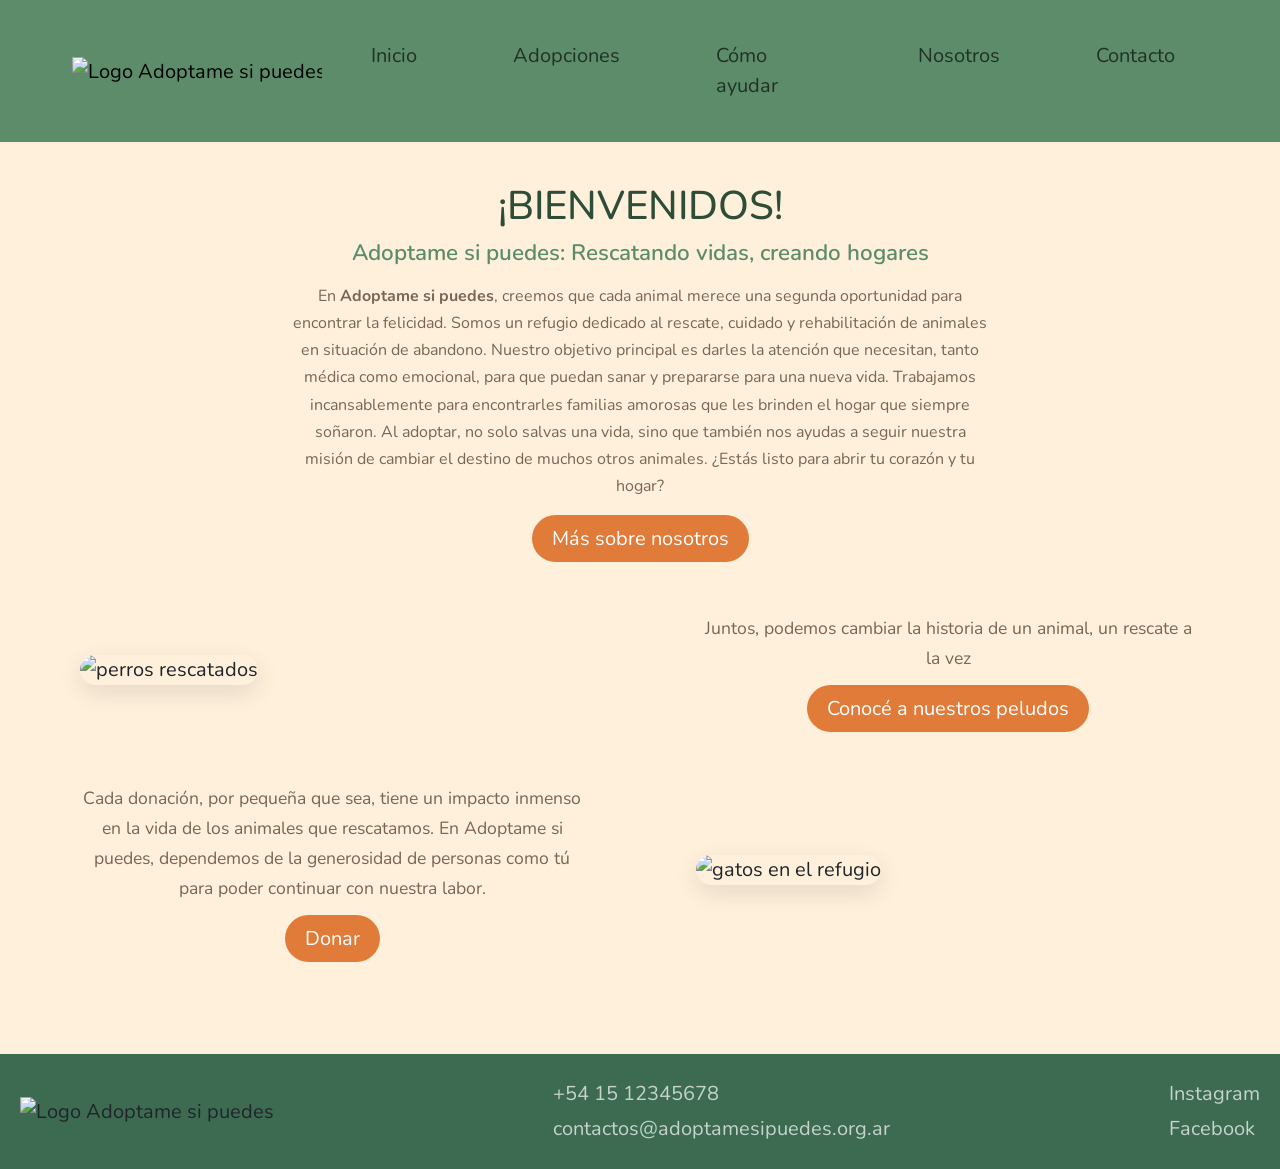
==== index.html @ fd618a39 "rediseño paleta de colores" ====
<!DOCTYPE html>
<html lang="es">
<head>
    <meta charset="UTF-8">
    <meta name="viewport" content="width=device-width, initial-scale=1.0">
    <meta name="description" content="Adoptame si puedes es un refugio dedicado al rescate y adopción responsable de perros y gatos abandonados. Encuentra tu compañero ideal y cambia una vida."><!-- las descripciones no tienen que pasar los 160 caracteres  / CADA HTML TIENE UNA PROPIA -->
    <meta name="author" content="Camila Ayelen Sosa">
    <meta property="og:title" content="Adoptame Si Puedes">
    <meta property="og:description" content="Refugio de animales dedicado al rescate, cuidado y adopción responsable de perros y gatos en situación de calle.">
    <meta property="og:image" content="https://adoptame-si-puedes.netlify.app/imagenes/foto-carrousel2.jpg">
    <meta property="og:url" content="https://adoptame-si-puedes.netlify.app/">
    <meta property="og:type" content="website">
    <title>Adoptame si puedes - Refugio de animales en Buenos Aires</title>
    <link rel="icon" type="image/png" href="./imagenes/favicon.png">
    <link href="https://cdn.jsdelivr.net/npm/bootstrap@5.3.8/dist/css/bootstrap.min.css" rel="stylesheet" integrity="sha384-sRIl4kxILFvY47J16cr9ZwB07vP4J8+LH7qKQnuqkuIAvNWLzeN8tE5YBujZqJLB" crossorigin="anonymous">
    <link rel="stylesheet" href="css/style.css">
    <link rel="preconnect" href="https://fonts.googleapis.com">
<link rel="preconnect" href="https://fonts.gstatic.com" crossorigin>
<link href="https://fonts.googleapis.com/css2?family=Mozilla+Text:wght@200..700&family=Nata+Sans:wght@100..900&display=swap" rel="stylesheet">
</head>
<body>
    <header>
        <nav class="navbar navbar-expand-lg">
            <div class="container-fluid">
            <a class="navbar-brand" href="#"><img src="./imagenes/adoptame-logo.webp" alt="Logo Adoptame si puedes" class="logo"></a>
            <button class="navbar-toggler" type="button" data-bs-toggle="collapse" data-bs-target="#navbarNav" aria-controls="navbarNav" aria-expanded="false" aria-label="Toggle navigation">
                <span class="navbar-toggler-icon"></span>
            </button>
                <div class="collapse navbar-collapse" id="navbarNav">
                    <ul class="navbar-nav ms-auto">
                        <li class="nav-item"><a class="nav-link" href="index.html">Inicio</a></li>
                        <li class="nav-item"><a class="nav-link" href="./html/adopciones.html">Adopciones</a></li>
                        <li class="nav-item"><a class="nav-link" href="./html/comoayudar.html">Cómo ayudar</a></li>
                        <li class="nav-item"><a class="nav-link" href="./html/nosotros.html">Nosotros</a></li>
                        <li class="nav-item"><a class="nav-link" href="./html/contacto.html">Contacto</a></li>
                    </ul>
                </div>
            </div>
        </nav>
    </header>
    <main class="inicio">
        <section class="sec1">
            <h1>¡BIENVENIDOS!</h1>
            <h2>Adoptame si puedes: Rescatando vidas, creando hogares</h2>
            <p>En <strong>Adoptame si puedes</strong>, creemos que cada animal merece una segunda oportunidad para encontrar la felicidad. Somos un refugio dedicado al rescate, cuidado y rehabilitación de animales en situación de abandono.

Nuestro objetivo principal es darles la atención que necesitan, tanto médica como emocional, para que puedan sanar y prepararse para una nueva vida. Trabajamos incansablemente para encontrarles familias amorosas que les brinden el hogar que siempre soñaron.

Al adoptar, no solo salvas una vida, sino que también nos ayudas a seguir nuestra misión de cambiar el destino de muchos otros animales. ¿Estás listo para abrir tu corazón y tu hogar?</p>
            <a href="./html/nosotros.html" class="buttons">Más sobre nosotros</a>
        </section>
        <section class="sec2">
            <div class="div-imagen">
                <img src="../imagenes/perros-refugio.jpg" alt="perros rescatados" class="imagenes-inbox">
            </div>
            <div class="div-texto">
                <p>Juntos, podemos cambiar la historia de un animal, un rescate a la vez</p>
            <a href="./html/adopciones.html" class="buttons">Conocé a nuestros peludos</a>
            </div>
            
        </section>
        <section class="sec3">
            <div class="div-imagen">
                <img src="../imagenes/gatos-refugio.jpg" alt="gatos en el refugio" class="imagenes-inbox">
            </div>
            <div class="div-texto">
                <p>Cada donación, por pequeña que sea, tiene un impacto inmenso en la vida de los animales que rescatamos. En Adoptame si puedes, dependemos de la generosidad de personas como tú para poder continuar con nuestra labor.</p>
            <a href="./html/comoayudar.html" class="buttons">Donar</a>
            </div>
        </section>
    </main>
    <footer>
        <div>
            <img src="./imagenes/adoptame-logo.webp" alt="Logo Adoptame si puedes" class="footer-logo">
        </div>
        <ul class="ul-footer">
            <li>+54 15 12345678</li>
            <li><a href="mailto: contactos@adoptamesipuedes.org.ar">contactos@adoptamesipuedes.org.ar</a></li>
        </ul>
        <ul class="ul-footer">
            <li><a href="https://www.instagram.com/" target="_blank" rel="noopener noreferrer">Instagram</a></li>
            <li><a href="https://www.facebook.com/" target="_blank" rel="noopener noreferrer">Facebook</a></li>
        </ul>
    </footer>
    <script src="https://cdn.jsdelivr.net/npm/bootstrap@5.3.0/dist/js/bootstrap.bundle.min.js"></script>
</body>
</html>
---- css/style.css ----
@import url("https://fonts.googleapis.com/css2?family=Nunito:ital,wght@0,200..1000;1,200..1000&display=swap");
* {
  margin: 0;
  padding: 0;
  box-sizing: border-box;
}

body {
  font-family: "Nunito", sans-serif;
  font-size: 20px;
  font-style: normal;
  background-color: #FFF0DC;
}

a {
  list-style: none;
  text-decoration: none;
  color: #2E4D38;
}
a:hover {
  color: #E07B39;
}

.space-mono-regular-italic {
  font-family: "Space Mono", monospace;
  font-weight: 400;
  font-style: italic;
}

footer {
  background-color: #3D6B52;
  display: flex;
  justify-content: space-between;
  align-items: center;
  padding: 20px;
}
footer ul {
  flex-direction: column;
  list-style: none;
  padding: 0;
  margin: 0;
}
footer ul li {
  margin: 5px 0;
  color: rgba(255, 255, 255, 0.7);
}
footer a {
  color: rgba(255, 255, 255, 0.7);
}
footer a:hover {
  color: #E07B39;
}

.footer-logo {
  width: 130px;
}

.inicio {
  padding: 40px 20px;
  background-color: #FFF0DC;
}
.inicio .sec1 {
  text-align: center;
  max-width: 700px;
  margin: 0 auto 60px auto;
}
.inicio .sec1 h1 {
  font-size: 2.5rem;
  margin-bottom: 10px;
  color: #2E4D38;
}
.inicio .sec1 h2 {
  font-size: 1.4rem;
  font-weight: 600;
  color: #5C8C6A;
  margin-bottom: 16px;
}
.inicio .sec1 p {
  font-size: 1rem;
  color: #7A6652;
  line-height: 1.7;
  margin-bottom: 24px;
}

.sec2,
.sec3 {
  display: flex;
  align-items: center;
  width: 100%;
  justify-content: space-between;
  margin-bottom: 60px;
  gap: 40px;
  padding: 0 2.5rem;
  text-align: left;
}
.sec2 .div-imagen,
.sec3 .div-imagen {
  flex: 1;
  max-width: 45%;
}
.sec2 .div-imagen img,
.sec3 .div-imagen img {
  max-width: 100%;
  border-radius: 16px;
  height: auto;
  box-shadow: 0 8px 24px rgba(0, 0, 0, 0.1);
}
.sec2 .div-texto,
.sec3 .div-texto {
  flex: 1;
  max-width: 45%;
  text-align: center;
}
.sec2 .div-texto p,
.sec3 .div-texto p {
  color: #7A6652;
  font-size: 1.1rem;
  line-height: 1.7;
  margin-bottom: 20px;
}

.sec3 {
  flex-direction: row-reverse;
}

.main-nosotros {
  display: flex;
  flex-wrap: wrap;
  align-items: flex-start;
  justify-content: space-between;
  gap: 2.5rem;
  padding: 2.5rem 1.25rem;
}
.main-nosotros .texto-nosotros {
  flex: 1 1 45%;
  text-align: left;
}
.main-nosotros .texto-nosotros h1 {
  font-size: 2.5rem;
  margin-bottom: 20px;
}

#carouselExample {
  flex: 1 1 45%;
  max-width: 500px;
  min-height: 350px;
  position: relative;
}
#carouselExample .carousel-inner {
  border-radius: 8px;
  overflow: hidden;
  height: 350px;
}
#carouselExample .carousel-inner .carousel-item {
  height: 100%;
}
#carouselExample .carousel-inner .carousel-item img {
  width: 100%;
  height: 100%;
  object-fit: cover;
}

.contacto {
  max-width: 50rem;
  margin: 0 auto;
  padding: 40px 20px;
  text-align: center;
}
.contacto form {
  display: flex;
  flex-direction: column;
  gap: 15px;
  text-align: left;
}
.contacto form label {
  font-weight: bold;
}
.contacto form input, .contacto form select, .contacto form textarea {
  padding: 10px;
  border: 1px solid #e5e5e5;
  border-radius: 8px;
  font-size: 16px;
  width: 100%;
}
.contacto form input:hover, .contacto form select:hover, .contacto form textarea:hover {
  border: 2px solid black; /* el color y grosor que quieras */
  outline: none; /* para evitar el borde azul del navegador */
  transition: border 0.3s ease;
}

.formulario-contenedor textarea {
  height: 100px;
}

.logos-redes {
  width: 120px;
}

.como-ayudar {
  margin: 0 auto;
  padding: 40px 20px;
  text-align: center;
  margin-bottom: 1.25rem;
  font-size: 1.375rem;
}
.como-ayudar h1 {
  font-size: 3.125rem;
  margin-bottom: 20px;
}
.como-ayudar div {
  display: grid;
  grid-template-columns: repeat(auto-fit, minmax(250px, 1fr));
  gap: 30px;
}

.donaciones-box {
  background-color: #E07B39;
  padding: 15px;
  margin-top: 15px;
  margin-bottom: 20px;
  border-radius: 8px;
  font-family: monospace;
}

.adopcionesintro, h2 {
  display: flex;
  flex-direction: column;
  justify-content: flex-start;
  align-items: center;
  flex-wrap: nowrap;
  gap: 0;
  width: 100%;
  text-align: center;
  padding-top: 40px;
}

h2 {
  padding-top: 0;
}

header {
  display: flex;
  flex-direction: row;
  justify-content: space-between;
  align-items: center;
  flex-wrap: nowrap;
  gap: 0;
  width: 100%;
  position: sticky;
  z-index: 1000;
  top: 0px;
  background-color: #5C8C6A !important;
}
header nav {
  display: flex;
  flex-direction: row;
  justify-content: flex-end;
  align-items: stretch;
  flex-wrap: nowrap;
  gap: 0;
  font-size: 20px;
}
header nav ul {
  display: flex;
  flex-direction: row;
  justify-content: flex-start;
  align-items: stretch;
  flex-wrap: nowrap;
  gap: 20px;
  list-style: none;
  margin: 0;
  padding: 0;
}
header nav ul a {
  text-decoration: none;
  color: #fff;
  margin: 20px;
}

.logo {
  width: 130px;
}

.buttons {
  padding: 10px 20px;
  background-color: #E07B39;
  border-radius: 62.5rem;
  text-decoration: none;
  color: #fff;
  font-size: 20px;
  border: none;
  cursor: pointer;
  transition: all 0.3s ease;
}
.buttons:hover {
  background-color: #3D6B52;
  color: #fff;
  transform: translateY(-2px);
  box-shadow: 0 4px 8px rgba(0, 0, 0, 0.2);
}
.buttons:active {
  transform: translateY(0);
  box-shadow: 0 2px 4px rgba(0, 0, 0, 0.1);
}
.buttons:focus-visible {
  outline: 2px solid #FFF0DC;
  outline-offset: 4px;
}

input:focus {
  font-style: italic;
}

.card-ayuda {
  background: #5C8C6A;
  border-radius: 12px;
  padding: 25px;
  box-shadow: 0 4px 12px rgba(0, 0, 0, 0.1);
  text-align: left;
  transition: all 0.3s ease;
}
.card-ayuda:hover {
  transform: translateY(-5px);
  box-shadow: 0 8px 20px rgba(0, 0, 0, 0.15);
  background: #FFF0DC;
}
.card-ayuda h2 {
  color: #E07B39;
  margin-bottom: 15px;
}
.card-ayuda div {
  background: #5C8C6A;
  padding: 15px;
  margin-top: 15px;
  border-radius: 8px;
  font-family: monospace;
}

.cards {
  display: flex;
  flex-direction: row;
  justify-content: space-between;
  align-items: flex-start;
  flex-wrap: wrap;
  gap: 20px;
}

.card {
  width: 18rem;
  min-height: 18.75rem;
  overflow: hidden;
  flex: 0 1 calc(33.333% - 20px);
  margin-bottom: 20px;
  background: #FFF0DC;
  border-radius: 1.25rem;
  filter: grayscale(1);
  transition: all 0.4s ease;
}
.card:hover {
  filter: grayscale(0);
  transform: translateY(-8px);
  box-shadow: 0 12px 25px rgba(0, 0, 0, 0.15);
}

.card-img-top {
  width: 100%;
  height: auto;
  object-fit: cover;
  border-radius: 1.25rem;
  transition: transform 0.4s ease;
}
.card-img-top:hover {
  transform: scale(1.1);
}

.card-body {
  padding: 15px;
  margin-top: 35px;
  transition: all 0.3s ease;
}
.card-body .card-title {
  transition: color 0.3s ease;
}
.card:hover .card-body .card-title {
  color: #E07B39;
}

@media (min-width: 1200px) {
  header {
    padding: 0 60px;
  }
  header nav ul {
    display: flex;
    flex-direction: row;
    justify-content: flex-start;
    align-items: stretch;
    flex-wrap: nowrap;
    gap: 30px;
  }
  header nav ul a {
    text-decoration: none;
    color: #FFF0DC;
    margin: 25px;
    font-size: 22px;
  }
  .logo {
    width: 150px;
  }
  .sec2, .sec3 {
    padding: 0 60px;
    gap: 50px;
  }
}
@media (max-width: 768px) {
  header {
    display: flex;
    flex-direction: column;
    justify-content: center;
    align-items: center;
    flex-wrap: nowrap;
    gap: 10px;
    padding: 10px;
  }
  header nav {
    width: 100%;
    display: flex;
    flex-direction: row;
    justify-content: center;
    align-items: stretch;
    flex-wrap: nowrap;
    gap: 0;
  }
  header nav ul {
    display: flex;
    flex-direction: row;
    justify-content: center;
    align-items: stretch;
    flex-wrap: wrap;
    gap: 15px;
  }
  header nav ul a {
    text-decoration: none;
    color: #FFF0DC;
    margin: 10px;
    font-size: 18px;
  }
  .sec2, .sec3 {
    flex-direction: column;
    gap: 30px;
    padding: 0 20px;
    text-align: center;
  }
  .sec2 .div-imagen, .sec2 .div-texto, .sec3 .div-imagen, .sec3 .div-texto {
    max-width: 100%;
  }
  .sec3 {
    flex-direction: column;
  }
  .cards {
    justify-content: center;
  }
  .cards .card {
    flex: 0 1 calc(100% - 20px);
  }
  .main-nosotros {
    flex-direction: column;
    text-align: center;
  }
  .main-nosotros .texto-nosotros,
  .main-nosotros #carouselExample {
    flex: 1 1 100%;
    max-width: 100%;
  }
  .main-nosotros #carouselExample {
    min-height: 250px;
  }
  .main-nosotros #carouselExample .carousel-inner {
    height: 250px;
  }
  footer {
    flex-direction: column;
    align-items: center;
    text-align: center;
  }
}
@media (max-width: 320px) {
  header {
    display: flex;
    flex-direction: column;
    justify-content: center;
    align-items: center;
    flex-wrap: nowrap;
    gap: 8px;
    padding: 8px;
  }
  header nav ul {
    display: flex;
    flex-direction: column;
    justify-content: center;
    align-items: center;
    flex-wrap: nowrap;
    gap: 10px;
    text-align: center;
  }
  header nav ul a {
    text-decoration: none;
    color: #FFF0DC;
    margin: 8px 0;
    font-size: 16px;
    padding: 5px 10px;
    border-radius: 4px;
  }
  header nav ul a:hover {
    background-color: rgba(255, 240, 220, 0.1);
  }
  .logo {
    width: 90px;
  }
  .inicio {
    padding: 20px 10px;
  }
  .sec2 .sec3 {
    flex-direction: column;
    align-items: center;
    text-align: center;
    gap: 20px;
    padding: 0 15px;
    margin-bottom: 40px;
  }
  .sec2 .sec3 .div-imagen .div-texto {
    max-width: 100%;
  }
}

/*# sourceMappingURL=style.css.map */
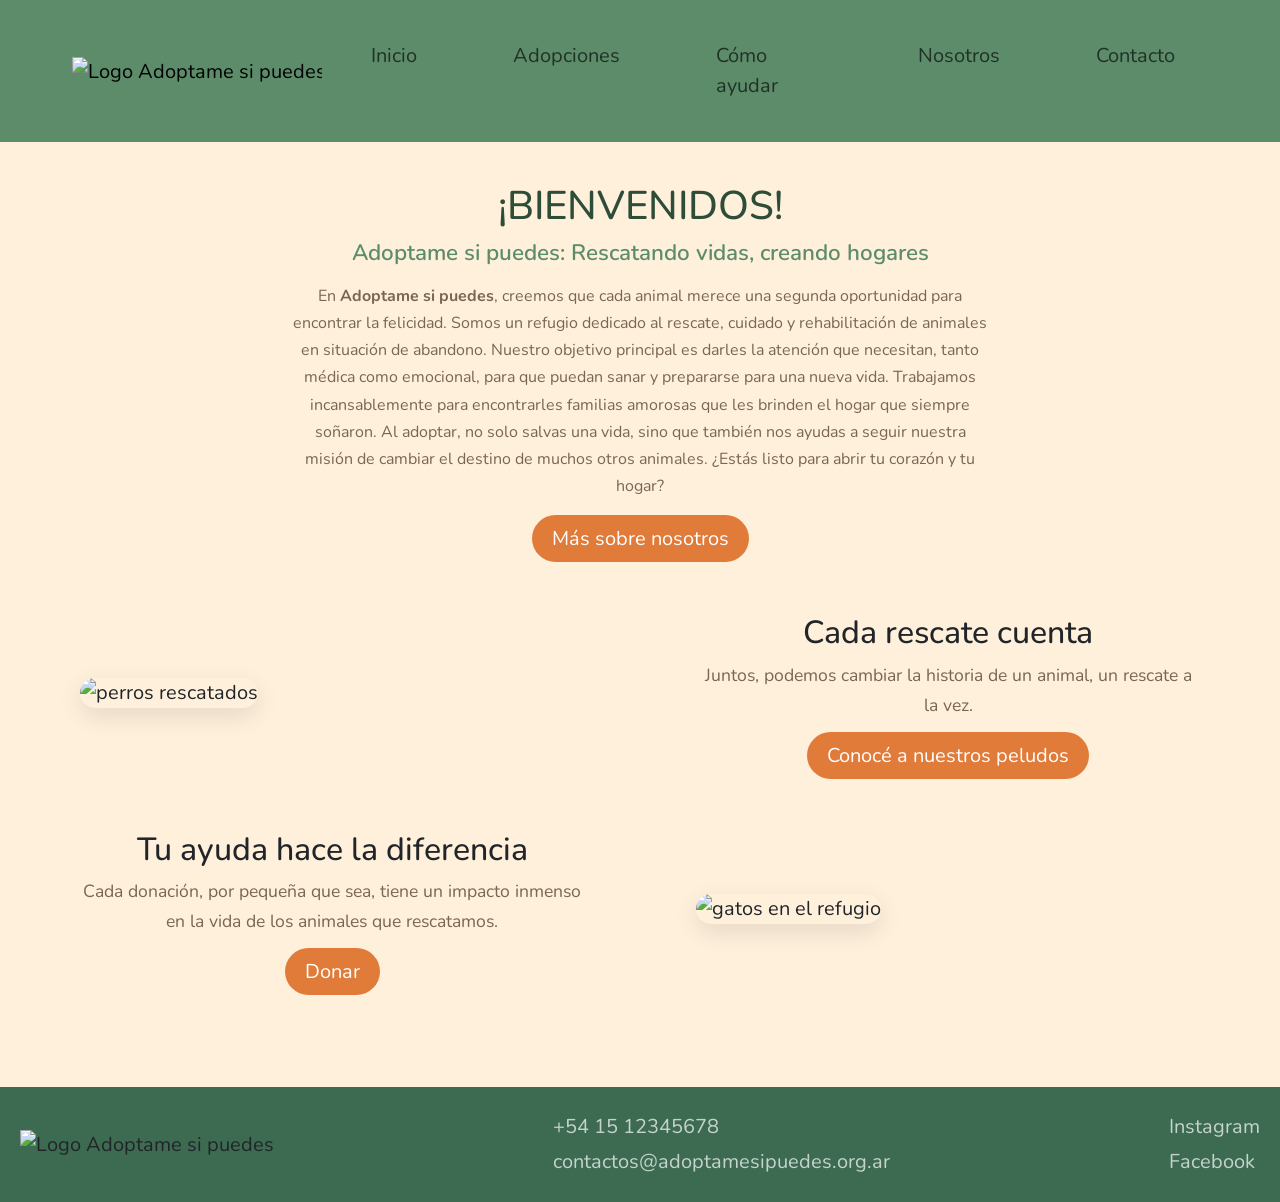
==== commit 63f77509: "cambios en seccion inicio" ====
--- a/index.html
+++ b/index.html
@@ -54,8 +54,9 @@
                 <img src="../imagenes/perros-refugio.jpg" alt="perros rescatados" class="imagenes-inbox">
             </div>
             <div class="div-texto">
-                <p>Juntos, podemos cambiar la historia de un animal, un rescate a la vez</p>
-            <a href="./html/adopciones.html" class="buttons">Conocé a nuestros peludos</a>
+                <h2>Cada rescate cuenta</h2>
+                <p>Juntos, podemos cambiar la historia de un animal, un rescate a la vez.</p>
+                <a href="./html/adopciones.html" class="buttons">Conocé a nuestros peludos</a>
             </div>
             
         </section>
@@ -64,8 +65,9 @@
                 <img src="../imagenes/gatos-refugio.jpg" alt="gatos en el refugio" class="imagenes-inbox">
             </div>
             <div class="div-texto">
-                <p>Cada donación, por pequeña que sea, tiene un impacto inmenso en la vida de los animales que rescatamos. En Adoptame si puedes, dependemos de la generosidad de personas como tú para poder continuar con nuestra labor.</p>
-            <a href="./html/comoayudar.html" class="buttons">Donar</a>
+                <h2>Tu ayuda hace la diferencia</h2>
+                <p>Cada donación, por pequeña que sea, tiene un impacto inmenso en la vida de los animales que rescatamos.</p>
+                <a href="./html/comoayudar.html" class="buttons">Donar</a>
             </div>
         </section>
     </main>
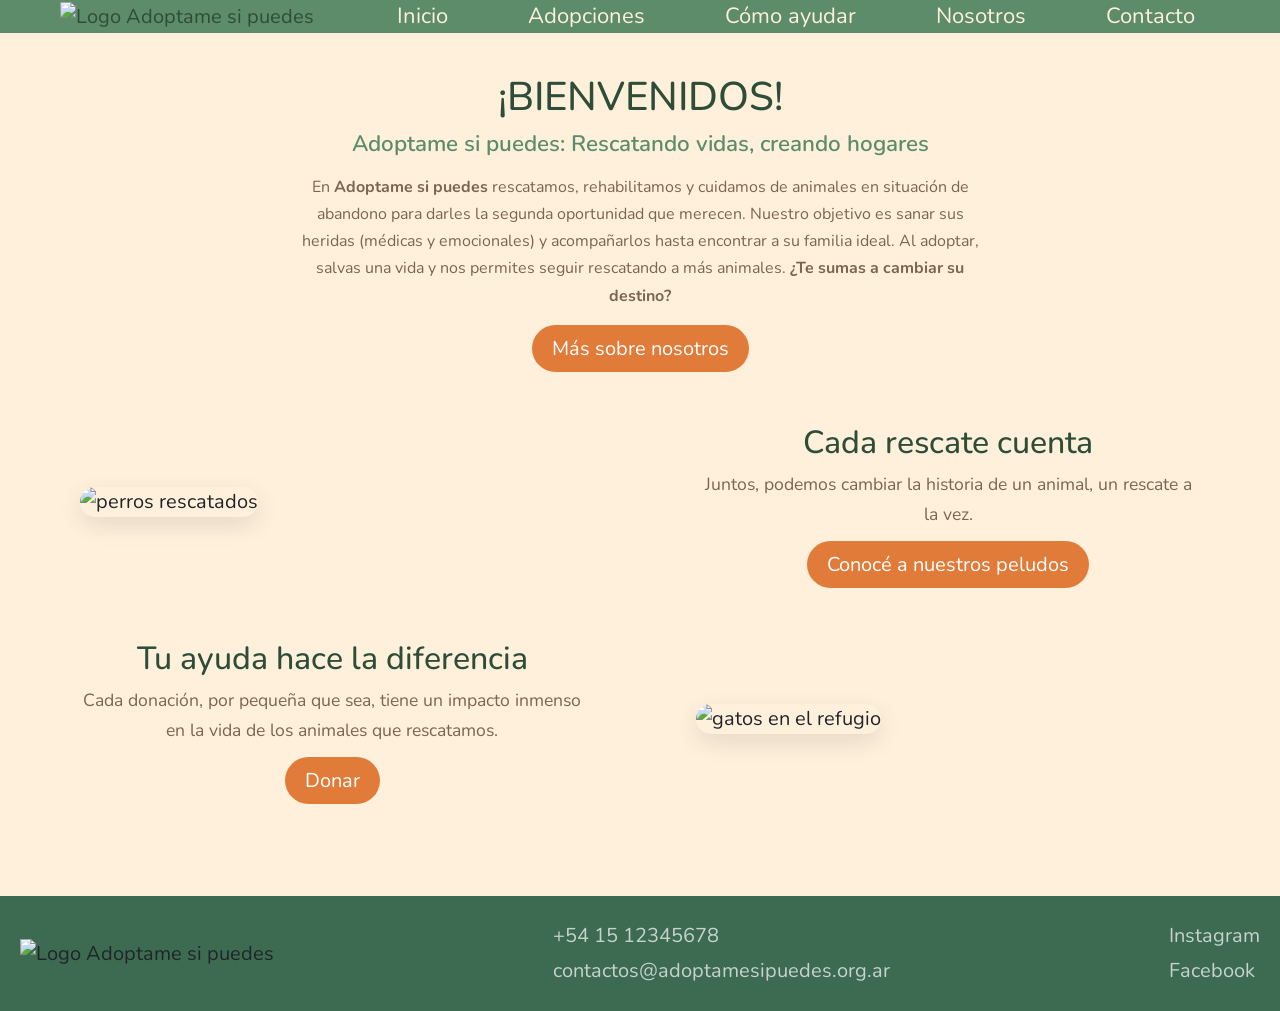
==== commit 01bb34ec: "menu hamburguesa con js" ====
--- a/index.html
+++ b/index.html
@@ -20,33 +20,31 @@
 </head>
 <body>
     <header>
-        <nav class="navbar navbar-expand-lg">
-            <div class="container-fluid">
-            <a class="navbar-brand" href="#"><img src="./imagenes/adoptame-logo.webp" alt="Logo Adoptame si puedes" class="logo"></a>
-            <button class="navbar-toggler" type="button" data-bs-toggle="collapse" data-bs-target="#navbarNav" aria-controls="navbarNav" aria-expanded="false" aria-label="Toggle navigation">
-                <span class="navbar-toggler-icon"></span>
-            </button>
-                <div class="collapse navbar-collapse" id="navbarNav">
-                    <ul class="navbar-nav ms-auto">
-                        <li class="nav-item"><a class="nav-link" href="index.html">Inicio</a></li>
-                        <li class="nav-item"><a class="nav-link" href="./html/adopciones.html">Adopciones</a></li>
-                        <li class="nav-item"><a class="nav-link" href="./html/comoayudar.html">Cómo ayudar</a></li>
-                        <li class="nav-item"><a class="nav-link" href="./html/nosotros.html">Nosotros</a></li>
-                        <li class="nav-item"><a class="nav-link" href="./html/contacto.html">Contacto</a></li>
-                    </ul>
-                </div>
-            </div>
+        <a href="index.html">
+            <img src="./imagenes/adoptame-logo.webp" alt="Logo Adoptame si puedes" class="logo">
+        </a>
+        <button class="hamburger" id="hamburger">
+            <span></span>
+            <span></span>
+            <span></span>
+        </button>
+        <nav>
+            <ul>
+                <li><a href="index.html">Inicio</a></li>
+                <li><a href="./html/adopciones.html">Adopciones</a></li>
+                <li><a href="./html/comoayudar.html">Cómo ayudar</a></li>
+                <li><a href="./html/nosotros.html">Nosotros</a></li>
+                <li><a href="./html/contacto.html">Contacto</a></li>
+            </ul>
         </nav>
     </header>
     <main class="inicio">
         <section class="sec1">
             <h1>¡BIENVENIDOS!</h1>
             <h2>Adoptame si puedes: Rescatando vidas, creando hogares</h2>
-            <p>En <strong>Adoptame si puedes</strong>, creemos que cada animal merece una segunda oportunidad para encontrar la felicidad. Somos un refugio dedicado al rescate, cuidado y rehabilitación de animales en situación de abandono.
+            <p>En <strong>Adoptame si puedes</strong> rescatamos, rehabilitamos y cuidamos de animales en situación de abandono para darles la segunda oportunidad que merecen. Nuestro objetivo es sanar sus heridas (médicas y emocionales) y acompañarlos hasta encontrar a su familia ideal.
 
-Nuestro objetivo principal es darles la atención que necesitan, tanto médica como emocional, para que puedan sanar y prepararse para una nueva vida. Trabajamos incansablemente para encontrarles familias amorosas que les brinden el hogar que siempre soñaron.
-
-Al adoptar, no solo salvas una vida, sino que también nos ayudas a seguir nuestra misión de cambiar el destino de muchos otros animales. ¿Estás listo para abrir tu corazón y tu hogar?</p>
+Al adoptar, salvas una vida y nos permites seguir rescatando a más animales. <strong>¿Te sumas a cambiar su destino?</strong></p>
             <a href="./html/nosotros.html" class="buttons">Más sobre nosotros</a>
         </section>
         <section class="sec2">
@@ -85,5 +83,6 @@
         </ul>
     </footer>
     <script src="https://cdn.jsdelivr.net/npm/bootstrap@5.3.0/dist/js/bootstrap.bundle.min.js"></script>
+    <script src="./javascript/menu.js"></script>
 </body>
 </html>
--- a/css/style.css
+++ b/css/style.css
@@ -233,9 +233,20 @@
   text-align: center;
   padding-top: 40px;
 }
+.adopcionesintro h1, h2 h1 {
+  color: #2E4D38;
+  font-size: 2.5rem;
+  margin-bottom: 12px;
+}
+.adopcionesintro p, h2 p {
+  color: #5C8C6A;
+  font-style: italic;
+  font-size: 1.1rem;
+}
 
 h2 {
   padding-top: 0;
+  color: #2E4D38;
 }
 
 header {
@@ -250,6 +261,7 @@
   z-index: 1000;
   top: 0px;
   background-color: #5C8C6A !important;
+  padding: 6px 20px;
 }
 header nav {
   display: flex;
@@ -258,7 +270,7 @@
   align-items: stretch;
   flex-wrap: nowrap;
   gap: 0;
-  font-size: 20px;
+  font-size: 16px;
 }
 header nav ul {
   display: flex;
@@ -274,13 +286,48 @@
 header nav ul a {
   text-decoration: none;
   color: #fff;
-  margin: 20px;
+  margin: 12px;
 }
 
 .logo {
-  width: 130px;
-}
-
+  width: 90px;
+}
+
+.hamburger {
+  display: none;
+  flex-direction: column;
+  gap: 5px;
+  cursor: pointer;
+  padding: 4px;
+  background: transparent;
+  border: none;
+}
+.hamburger span {
+  width: 25px;
+  height: 3px;
+  background-color: #fff;
+  border-radius: 3px;
+  transition: all 0.3s ease;
+}
+
+@media (max-width: 768px) {
+  .hamburger {
+    display: flex;
+  }
+  header nav {
+    display: none;
+    width: 100%;
+  }
+  header nav ul {
+    flex-direction: column;
+    align-items: center;
+    padding: 10px 0;
+    gap: 10px;
+  }
+  header nav.abierto {
+    display: flex;
+  }
+}
 .buttons {
   padding: 10px 20px;
   background-color: #E07B39;
@@ -412,37 +459,25 @@
   }
 }
 @media (max-width: 768px) {
+  .hamburger {
+    display: flex;
+  }
   header {
-    display: flex;
-    flex-direction: column;
-    justify-content: center;
+    flex-wrap: wrap;
+    padding: 6px 20px;
+  }
+  header nav {
+    display: none;
+    width: 100%;
+  }
+  header nav ul {
+    flex-direction: column;
     align-items: center;
-    flex-wrap: nowrap;
+    padding: 10px 0;
     gap: 10px;
-    padding: 10px;
-  }
-  header nav {
-    width: 100%;
-    display: flex;
-    flex-direction: row;
-    justify-content: center;
-    align-items: stretch;
-    flex-wrap: nowrap;
-    gap: 0;
-  }
-  header nav ul {
-    display: flex;
-    flex-direction: row;
-    justify-content: center;
-    align-items: stretch;
-    flex-wrap: wrap;
-    gap: 15px;
-  }
-  header nav ul a {
-    text-decoration: none;
-    color: #FFF0DC;
-    margin: 10px;
-    font-size: 18px;
+  }
+  header nav.abierto {
+    display: flex;
   }
   .sec2, .sec3 {
     flex-direction: column;
